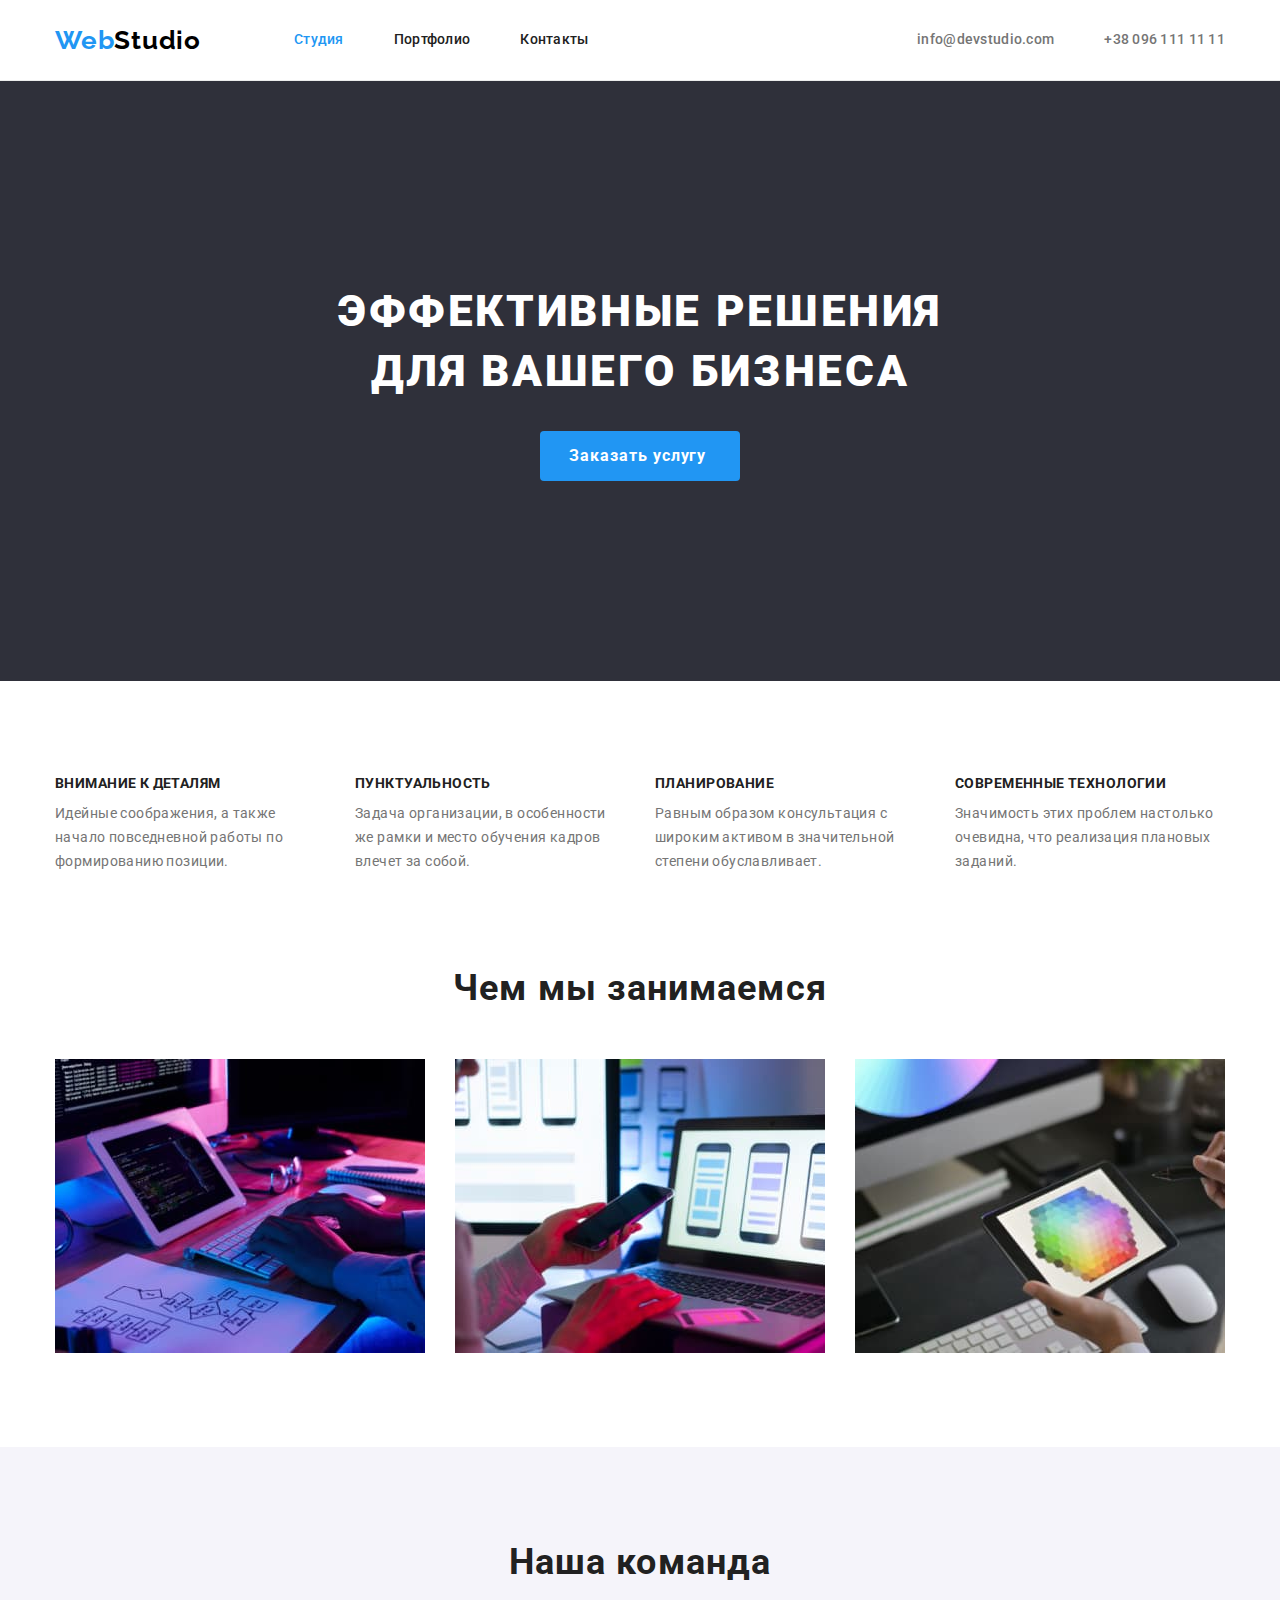
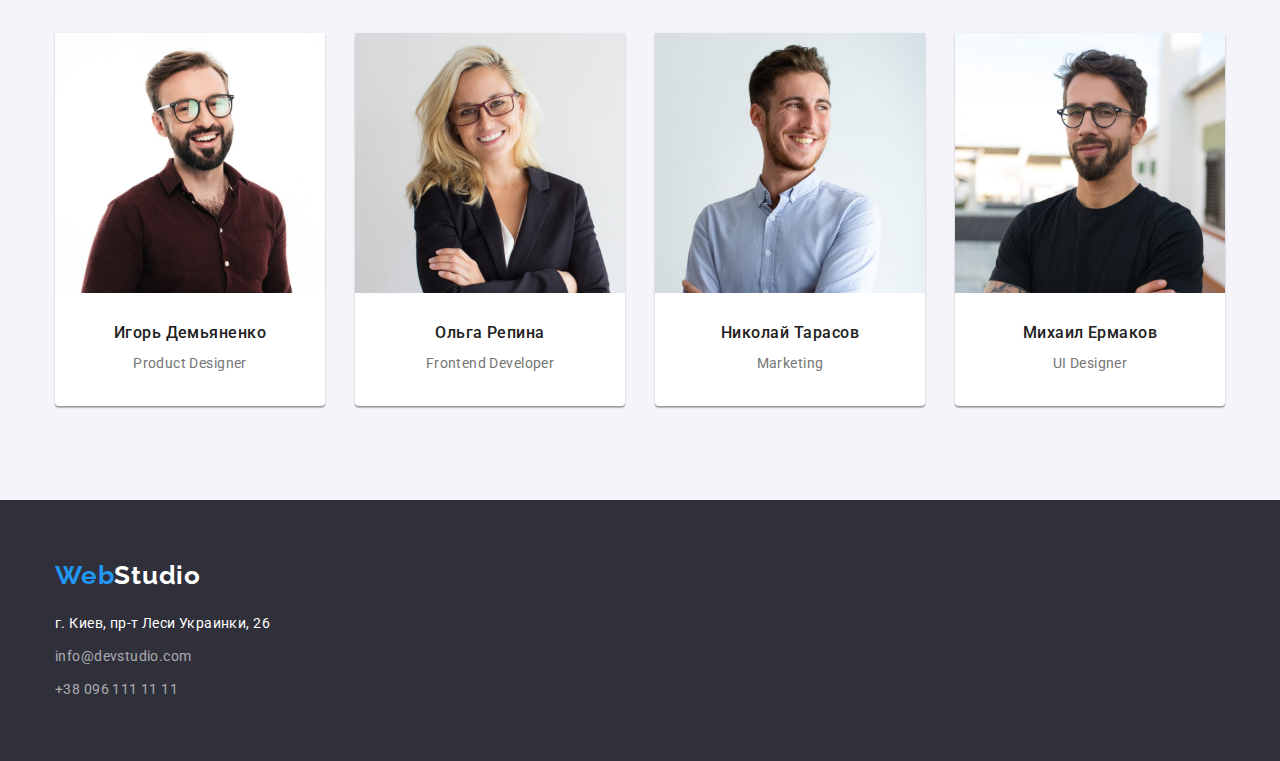
==== index.html @ 4a1e9026 "Initial commit" ====
<!DOCTYPE html>
<html lang="ru" class="size">
  <head>
    <meta charset="UTF-8" />
    <meta http-equiv="X-UA-Compatible" content="IE=edge" />
    <meta name="viewport" content="width=device-width, initial-scale=1.0" />
    <title>Homework2</title>
    <link rel="stylesheet" href="./CSS/modern-nomalize.css" />
    <link rel="preconnect" href="https://fonts.googleapis.com" />
    <link rel="preconnect" href="https://fonts.gstatic.com" crossorigin />
    <link
      href="https://fonts.googleapis.com/css2?family=Raleway:wght@700;900&family=Roboto:wght@400;500;700&display=swap"
      rel="stylesheet"
    />

    <link rel="stylesheet" href="./CSS/styles.css" />
  </head>
  <body>
    <header class="header">
      <div class="container header-container">
        <nav class="header-nav">
          <a class="logo link" href="#"
            >Web<span class="logo-span">Studio</span></a
          >
          <ul class="menu list list-navigation">
            <li class="menu-item">
              <a class="menu-link link active" href="#">Студия</a>
            </li>
            <li class="menu-item">
              <a class="menu-link link" href="./portfolio.html">Портфолио</a>
            </li>
            <li class="menu-item">
              <a class="menu-link link" href="#">Контакты</a>
            </li>
          </ul>
        </nav>
        <ul class="menu list header-btns">
          <li class="menu-contacts-item">
            <a class="header-mail link" href="mailto:info@devstudio.com"
              >info@devstudio.com</a
            >
          </li>
          <li>
            <a class="header-phone link" href="tel:+380961111111"
              >+38 096 111 11 11</a
            >
          </li>
        </ul>
      </div>
    </header>

    <main>
      <!--HERO -->

      <section class="hero">
        <div class="container hero-container">
          <h1 class="hero-title">Эффективные решения для вашего бизнеса</h1>
          <button class="hero-button" type="button">Заказать услугу</button>
        </div>
      </section>

      <!--Особенности-->
      <section class="section">
        <div class="container">
          <h2 class="visually-hidden" aria-hidden="true" tabindex="-1">
            Особенности
          </h2>
          <ul class="list-characteristic list">
            <li class="characteristic-item">
              <h3 class="section-title-h3">Внимание к деталям</h3>
              <p class="text">
                Идейные соображения, а также начало повседневной работы по
                формированию позиции.
              </p>
            </li>
            <li class="characteristic-item">
              <h3 class="section-title-h3">Пунктуальность</h3>
              <p class="text">
                Задача организации, в особенности же рамки и место обучения
                кадров влечет за собой.
              </p>
            </li>
            <li class="characteristic-item">
              <h3 class="section-title-h3">Планирование</h3>
              <p class="text">
                Равным образом консультация с широким активом в значительной
                степени обуславливает.
              </p>
            </li>
            <li class="characteristic-item">
              <h3 class="section-title-h3">Современные технологии</h3>
              <p class="text">
                Значимость этих проблем настолько очевидна, что реализация
                плановых заданий.
              </p>
            </li>
          </ul>
        </div>
      </section>

      <!--Чем мы занимаемся-->
      <section class="section-what-we-do">
        <div class="container">
          <h2 class="section-title-list1">Чем мы занимаемся</h2>
          <ul class="what-we-do list">
            <li class="what-we-do-item">
              <img
                class="kar"
                src="./images/img1.jpg"
                alt="Note on tablet"
                width="370"
              />
            </li>
            <li class="what-we-do-item">
              <img
                src="./images/img2.jpg"
                alt="phone and notebook"
                width="370"
              />
            </li>
            <li class="what-we-do-item">
              <img src="./images/img3.jpg" alt="tablet in hand" width="370" />
            </li>
          </ul>
        </div>
      </section>

      <!--Наша команда / Our team (OT)-->
      <section class="section-team">
        <div class="container">
          <h2 class="section-title-list-team">Наша команда</h2>
          <ul class="team list">
            <li class="team-item">
              <img src="./images/igor.jpg" alt="Igor's portrate" width="270" />
              <div class="div-team">
                <h3 class="employees-name">Игорь Демьяненко</h3>
                <p class="position">Product Designer</p>
              </div>
            </li>
            <li class="team-item">
              <img src="./images/olga.jpg" alt="Olga's portrate" width="270" />
              <div class="div-team">
                <h3 class="employees-name">Ольга Репина</h3>
                <p class="position">Frontend Developer</p>
              </div>
            </li>
            <li class="team-item">
              <img
                src="./images/nikolay.jpg"
                alt="Nikolay's portrate"
                width="270"
              />
              <div class="div-team">
                <h3 class="employees-name">Николай Тарасов</h3>
                <p class="position">Marketing</p>
              </div>
            </li>
            <li class="team-item">
              <img
                src="./images/mikhail.jpg"
                alt="Mikhail's portrate"
                width="270"
              />
              <div class="div-team">
                <h3 class="employees-name">Михаил Ермаков</h3>
                <p class="position">UI Designer</p>
              </div>
            </li>
          </ul>
        </div>
      </section>

      <!--Footer-->
    </main>
    <footer class="footer">
      <div class="container container-footer">
        <a class="link logo-footer" href="/"
          >Web<span class="logo-span-w logo-footer">Studio</span></a
        >
        <address class="adress">
          <ul class="link list list-footer">
            <li class="item-footer">
              <a
                class="footer-addres link"
                href="https://goo.gl/maps/YVmsHKJiKJfyMNRH6"
                target="blank"
                rel="noopener noreferrer"
                >г. Киев, пр-т Леси Украинки, 26</a
              >
            </li>
            <li class="item-footer">
              <a class="link-footer link" href="mailto:info@devstudio.com"
                >info@devstudio.com</a
              >
            </li>
            <li class="item-footer">
              <a class="link-footer link" href="tel:+380961111111"
                >+38 096 111 11 11</a
              >
            </li>
          </ul>
        </address>
      </div>
    </footer>
  </body>
</html>
---- CSS/modern-nomalize.css ----
/*! modern-normalize v1.1.0 | MIT License | https://github.com/sindresorhus/modern-normalize */

/*
Document
========
*/

/**
Use a better box model (opinionated).
*/

*,
::before,
::after {
    box-sizing: border-box;
}

/**
Use a more readable tab size (opinionated).
*/

html {
    -moz-tab-size: 4;
    tab-size: 4;
}

/**
1. Correct the line height in all browsers.
2. Prevent adjustments of font size after orientation changes in iOS.
*/

html {
    line-height: 1.15;
    /* 1 */
    -webkit-text-size-adjust: 100%;
    /* 2 */
}

/*
Sections
========
*/

/**
Remove the margin in all browsers.
*/

body {
    margin: 0;
}

/**
Improve consistency of default fonts in all browsers. (https://github.com/sindresorhus/modern-normalize/issues/3)
*/

body {
    font-family:
        system-ui,
        -apple-system,
        /* Firefox supports this but not yet `system-ui` */
        'Segoe UI',
        Roboto,
        Helvetica,
        Arial,
        sans-serif,
        'Apple Color Emoji',
        'Segoe UI Emoji';
}

/*
Grouping content
================
*/

/**
1. Add the correct height in Firefox.
2. Correct the inheritance of border color in Firefox. (https://bugzilla.mozilla.org/show_bug.cgi?id=190655)
*/

hr {
    height: 0;
    /* 1 */
    color: inherit;
    /* 2 */
}

/*
Text-level semantics
====================
*/

/**
Add the correct text decoration in Chrome, Edge, and Safari.
*/

abbr[title] {
    text-decoration: underline dotted;
}

/**
Add the correct font weight in Edge and Safari.
*/

b,
strong {
    font-weight: bolder;
}

/**
1. Improve consistency of default fonts in all browsers. (https://github.com/sindresorhus/modern-normalize/issues/3)
2. Correct the odd 'em' font sizing in all browsers.
*/

code,
kbd,
samp,
pre {
    font-family:
        ui-monospace,
        SFMono-Regular,
        Consolas,
        'Liberation Mono',
        Menlo,
        monospace;
    /* 1 */
    font-size: 1em;
    /* 2 */
}

/**
Add the correct font size in all browsers.
*/

small {
    font-size: 80%;
}

/**
Prevent 'sub' and 'sup' elements from affecting the line height in all browsers.
*/

sub,
sup {
    font-size: 75%;
    line-height: 0;
    position: relative;
    vertical-align: baseline;
}

sub {
    bottom: -0.25em;
}

sup {
    top: -0.5em;
}

/*
Tabular data
============
*/

/**
1. Remove text indentation from table contents in Chrome and Safari. (https://bugs.chromium.org/p/chromium/issues/detail?id=999088, https://bugs.webkit.org/show_bug.cgi?id=201297)
2. Correct table border color inheritance in all Chrome and Safari. (https://bugs.chromium.org/p/chromium/issues/detail?id=935729, https://bugs.webkit.org/show_bug.cgi?id=195016)
*/

table {
    text-indent: 0;
    /* 1 */
    border-color: inherit;
    /* 2 */
}

/*
Forms
=====
*/

/**
1. Change the font styles in all browsers.
2. Remove the margin in Firefox and Safari.
*/

button,
input,
optgroup,
select,
textarea {
    font-family: inherit;
    /* 1 */
    font-size: 100%;
    /* 1 */
    line-height: 1.15;
    /* 1 */
    margin: 0;
    /* 2 */
}

/**
Remove the inheritance of text transform in Edge and Firefox.
1. Remove the inheritance of text transform in Firefox.
*/

button,
select {
    /* 1 */
    text-transform: none;
}

/**
Correct the inability to style clickable types in iOS and Safari.
*/

button,
[type='button'],
[type='reset'],
[type='submit'] {
    -webkit-appearance: button;
}

/**
Remove the inner border and padding in Firefox.
*/

::-moz-focus-inner {
    border-style: none;
    padding: 0;
}

/**
Restore the focus styles unset by the previous rule.
*/

:-moz-focusring {
    outline: 1px dotted ButtonText;
}

/**
Remove the additional ':invalid' styles in Firefox.
See: https://github.com/mozilla/gecko-dev/blob/2f9eacd9d3d995c937b4251a5557d95d494c9be1/layout/style/res/forms.css#L728-L737
*/

:-moz-ui-invalid {
    box-shadow: none;
}

/**
Remove the padding so developers are not caught out when they zero out 'fieldset' elements in all browsers.
*/

legend {
    padding: 0;
}

/**
Add the correct vertical alignment in Chrome and Firefox.
*/

progress {
    vertical-align: baseline;
}

/**
Correct the cursor style of increment and decrement buttons in Safari.
*/

::-webkit-inner-spin-button,
::-webkit-outer-spin-button {
    height: auto;
}

/**
1. Correct the odd appearance in Chrome and Safari.
2. Correct the outline style in Safari.
*/

[type='search'] {
    -webkit-appearance: textfield;
    /* 1 */
    outline-offset: -2px;
    /* 2 */
}

/**
Remove the inner padding in Chrome and Safari on macOS.
*/

::-webkit-search-decoration {
    -webkit-appearance: none;
}

/**
1. Correct the inability to style clickable types in iOS and Safari.
2. Change font properties to 'inherit' in Safari.
*/

::-webkit-file-upload-button {
    -webkit-appearance: button;
    /* 1 */
    font: inherit;
    /* 2 */
}

/*
Interactive
===========
*/

/*
Add the correct display in Chrome and Safari.
*/

summary {
    display: list-item;
}
---- CSS/styles.css ----
html {
    box-sizing: border-box;
} 
*, ::after,::before{
    box-sizing:inherit
}
:root {
--main-font: 'Roboto',sans-serif;
--secondary-font: Raleway, sans-serif;
--accent-color: #2196f3;
--dark-bg-color: #2F303A;
--header-bg-color: #FFFFFF;
--light1-bg-color:#E5E5E5; /*  middle psrt of index.html  */
--light2-bg-color:#F5F4FA;
--primery-text-color:#212121;
--secondary-text-color:#757575;
--border-color:#ECECEC;
}

h1,h2,h3,h4,p { 
    margin: 0;
}

body {
    font-family: var(--main-font);
    color: var(--primery-text-color);
}
.list {
    list-style: none;
    font-weight: 500;
    font-size: 14px;
    line-height: 1.14;
    letter-spacing: 0.02em;
    
    margin: 0;
    padding: 0;
    list-style: none;
}
img {
    display: block;
}
.link {
    text-decoration: none;
    font-style: normal;
    
}


.section-title-list {
    font-weight: 700;
    font-size: 36px;
    line-height: 1.17;
    text-align: center;
    letter-spacing: 0.03em;
    
    color: var(--primery-text-color);
}
.container {
    /* outline: 1px solid rgb(255, 223, 45); */
    margin-left: auto;
    margin-right: auto;
    width: 1200px;
    padding: 0 15px;
}
.section {

    padding-top: 94px;
    padding-bottom: 94px;

}
.visually-hidden {
    position: absolute;
    white-space: nowrap;
    width: 1px;
    height: 1px;
    overflow: hidden;
    border: 0;
    padding: 0;
    clip: rect(0 0 0 0);
    clip-path: inset(50%);
    margin: -1px;
}

/*  HEADER  */
.header {
    border-bottom: 1px solid var(--border-color);
}
 
.logo, .logo-span {
    font-family: var(--secondary-font);
    font-weight: 700;
    font-size: 26px;
    line-height: 1.19;
    letter-spacing: 0.03em;
    color: var(--accent-color);
}
.logo {
    /* margin-top: 24px;
    margin-bottom: 25px; */
    /* outline: 1px solid red; */
    margin-right: 93px;
    
}
.logo-span { 
    color: #000000;
}

.menu-link { 
    color: var(--primery-text-color);
    display: block;
    padding-top: 32px;
    padding-bottom: 32px;
    
}
.menu-item:not(:last-child)  {
    margin-right: 50px;
}

.link:hover,
.link:focus{
    color: var(--accent-color);
}.menu .menu-link.active {
    color: var(--accent-color);
}
.menu {
    /* margin-bottom: 32px;
    margin-top: 32px; */
    /* outline: 1px solid red; */
    display: flex;
    padding: 0px;
    margin-left: auto;
    
}
.header-mail,.header-phone {
    color: var(--secondary-text-color);
}

.header, .footer {
    padding-top: 0px;
    padding-bottom: 0px;
}

.header-nav {
    display: flex;
    align-items: center;
}
.header-container {
    display: flex;
}
.menu-contacts-item{
    margin-right: 50px;
}
.container-footer {
    display: flex;
    flex-direction: column;
}

.header-btns {
    align-items: center;
}

/*  HERO  */
.hero{
    background-color: var(--dark-bg-color);
    color: var(--dark-bg-color);
    
margin-left: auto;
margin-right: auto;


    padding-top: 200px;
    padding-bottom: 200px;
}
.hero-title{
    font-weight: 900;
    font-size: 44px;
    line-height: 60px;
    text-align: center;
    letter-spacing: 0.06em;
    text-transform: uppercase;
    color: var(--header-bg-color);

    
    width: 696px;
    margin-top: 0;
    margin-bottom: 30px;
    margin-left: auto;
    margin-right: auto;

}
.hero-button {
    width: 200px;
    height: 50px;
    padding: 9px 29px;
    display:inline-block;
    font-weight: 700;
    font-size: 16px;
    line-height: 30px;
    display: flex;
    align-items: center;
    text-align: center;
    letter-spacing: 0.06em;
    color: var(--header-bg-color);
    background-color: var(--accent-color);
    border-radius: 4px;
    border: none;
    cursor: pointer; 
    margin: 0 auto;
  
   
    
    
   
}
.hero-button:hover ,
.hero-button:focus{
    background-color: #188CE8;
}



/* Особенности- */
.section-title {
    display: none;
}
.section-title-h3 {
    font-weight: 700;
    font-size: 14px;
    line-height: 1.15;
    letter-spacing: 0.03em;
    text-transform: uppercase;
    color: var(--primery-text-color);
    margin-bottom: 10px;
}
/* what-we-do ---Чем мы занимаемся---*/
.section-what-we-do {
    padding-bottom: 94px;
}
.what-we-do {
    display: flex;
}
.what-we-do-item:not(:last-child) {
    margin-right: 30px;
}
.section-title-list1 {
    margin-bottom: 50px;
    text-align: center;
    font-weight: 700;
    font-size: 36px;
    line-height: 42px;
    text-align: center;
    letter-spacing: 0.03em;
    color: var(--primery-text-color);
}
.list-characteristic {
    display: flex;
}

.characteristic-item:not(:last-child) {
    margin-right: 30px;
    width: 270px;
}
.characteristic-item {
    width: 270px;
}
/* OUR TEAM  */
.div-team {
    padding: 30px 15px;
}
.section-team {
    background-color: var(--light2-bg-color);
    padding-top: 94px;
    padding-bottom: 94px;
}

.section-title-list {
    padding-top: 94px;
    margin-bottom: 50px;
}

.position {
    font-weight: 400;
    font-size: 14px;
    line-height: 1.71;
    letter-spacing: 0.03em;
    color: var(--secondary-text-color);
    text-align: center;
}
.employees-name {
    font-weight: 500;
    font-size: 16px;
    line-height: 1.19;
    letter-spacing: 0.03em;
    color: var(--primery-text-color);
    text-align: center;
    margin-bottom: 10px;
}

.team {
    display: flex;
    
}
.team-item:not(:last-child) {
    margin-right: 30px;
}
.team-item {
    width: 270px;
    background-color: var(--header-bg-color);
    border-radius: 0px 0px 4px 4px;
    box-shadow:0px 1px 3px rgb(0 0 0 / 12%),0px 1px 1px rgb(0 0 0 / 15%),0px 2px 1px rgb(0 0 0 / 20%);
}
.section-title-list-team {
    margin-bottom: 50px;
    text-align: center;
    font-weight: 700;
    font-size: 36px;
    line-height: 42px;
    text-align: center;
    letter-spacing: 0.03em;
    color: var(--primery-text-color);
}

/*Footer*/
.footer {
    background-color: var(--dark-bg-color);
    padding-top: 60px;
    padding-bottom: 60px;
}

.logo-footer {
    color: var(--accent-color);
    margin-bottom: 20px;
    font-family:var(--secondary-font);
    font-style: normal;
    font-weight: 700;
    font-size: 26px;
    line-height: 1.19;
    letter-spacing: 0.03em;
    /* outline: 1px solid #ca2727; */
}
.logo-span-w {
    color: var(--header-bg-color);
}

.footer-addres,.text {
    font-weight: 400;
    font-size: 14px;
    line-height: 24px;
    letter-spacing: 0.03em;
    color: var(--header-bg-color);
}
.text{
    color: var(--secondary-text-color);
} 
.footer-addres {
    margin-bottom: 9px;
}
.link-footer {
    font-weight: 400;
    font-size: 14px;
    line-height: 24px;
    letter-spacing: 0.03em;
    color: rgba(255, 255, 255, 0.6);
    margin-bottom: 9px;
}
.item-footer:not(:last-child) {
    margin-bottom: 9px;
    
}



             /*Страница Портфолио*/


.modal-button {
    padding:6px 22px ;
    font-family: inherit;
    font-weight: 500;
    font-size: 16px;
    line-height: 1.6;
    text-align: center;
    letter-spacing: 0.03em;
    color: var(--primery-text-color);
    border-radius: 4px;
    cursor: pointer;
    background-color: var(--light2-bg-color);
    border: none;
}

.modal-button:hover,
.modal-button:focus {
    background-color: var(--accent-color);
    color: var(--header-bg-color);
}

.portfolio-list {
    background: var(--header-bg-color);
    
    box-sizing: border-box;
    display: flex;
    flex-wrap: wrap;
}



.employees-list-name-portfolio {
    font-weight: 700;
    font-size: 18px;
    line-height: 2;
    letter-spacing: 0.06em;
    color: var(--primery-text-color);
    margin-bottom: 4px; 
}
.ection-item-button {
    display: flex;
}
.section-item-btn {
    margin-right: 8px;  
}
.section-item-btn:nth-child(5) {
    margin-right: 0px;
}
.section-list-button {
    display: flex;
    justify-content:center;
    margin-bottom: 50px;
    margin-top: 0;
    padding: 0;
}
.portfolio {
    margin-top: 94px;
}
.employees-item-ptojekt {
    margin-right: 30px;
    margin-bottom: 30px;
}
.employees-item-ptojekt:nth-child(3n) {
    margin-right: 0px;
}
.employees-item-ptojekt:nth-child(7),
.employees-item-ptojekt:nth-child(8),
.employees-item-ptojekt:nth-child(9) {
    margin-bottom: 0px;
}
.div-list-work {
    padding: 20px 24px;
   border-right: 1px solid #EEEEEE;
   border-bottom: 1px solid #EEEEEE;
   border-left: 1px solid #EEEEEE;
}
.position-portfolio {
font-weight: 400;
font-size: 16px;
line-height: 30px;
letter-spacing: 0.03em;
color: var(--secondary-text-color);
}

/* .employees-list-img{
    transition: transform 0.6s;
   
}
.employees-list-img:hover {
    transform: scale(0.97);
    box-shadow: 0 0 10px 2px rgba(0, 0, 0, 0.5);
} */
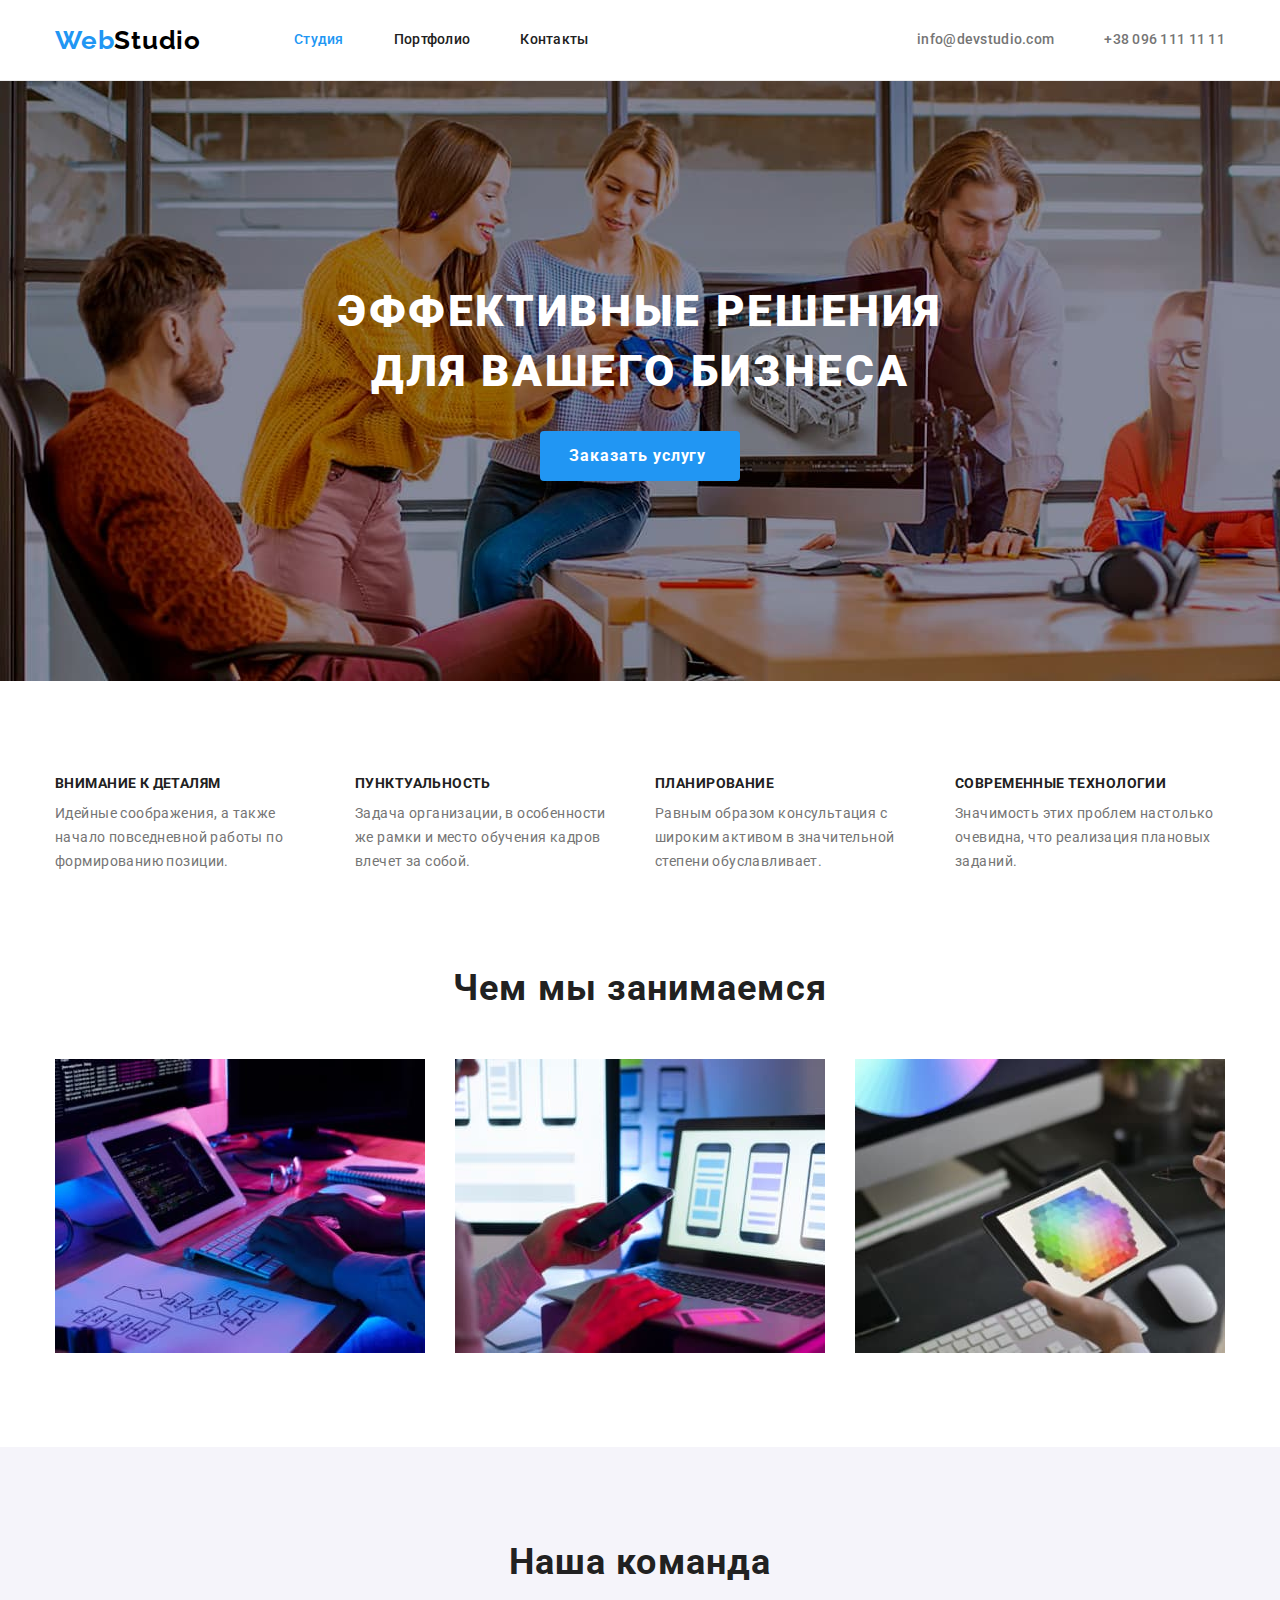
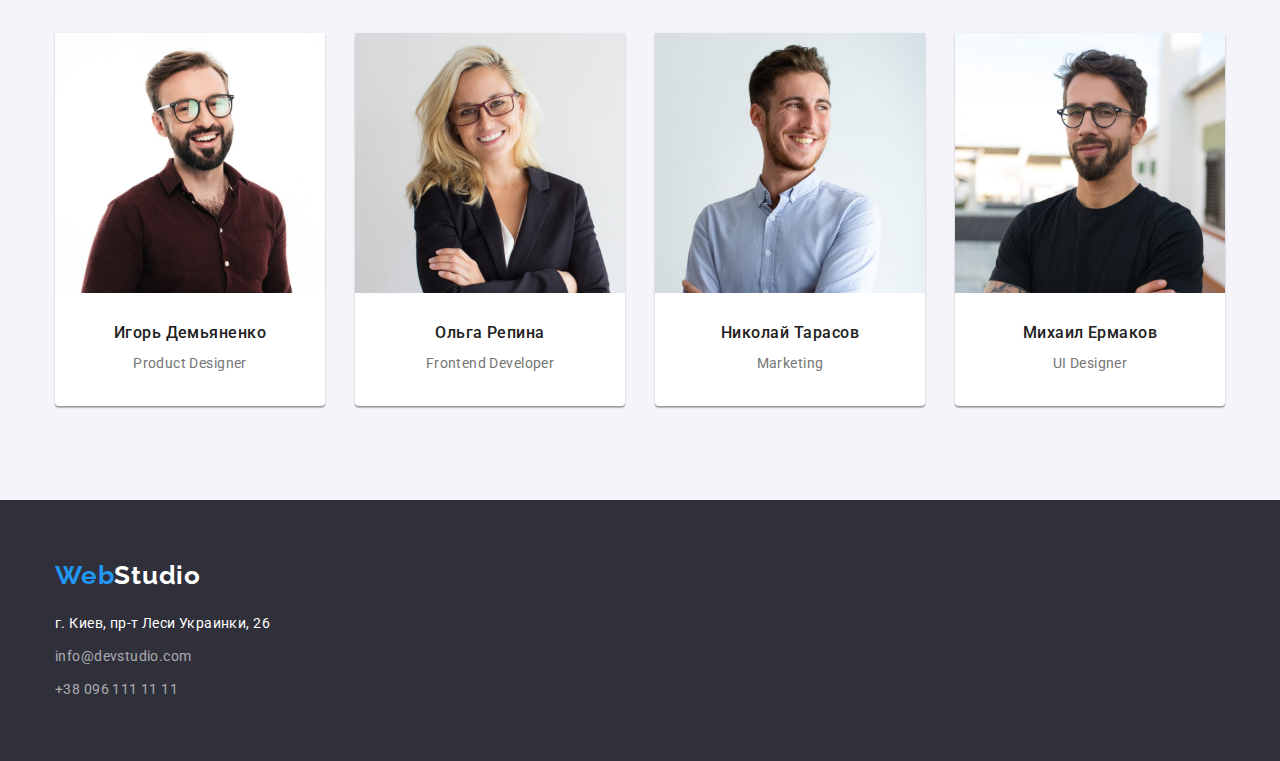
==== commit 4dae5f5a: "sprite" ====
--- a/index.html
+++ b/index.html
@@ -204,3 +204,8 @@
     </footer>
   </body>
 </html>
+<!-- 
+
+<svg width="" height="">
+      <use href=""></use>
+    </svg> -->
--- a/CSS/styles.css
+++ b/CSS/styles.css
@@ -1,9 +1,4 @@
- html {
-    box-sizing: border-box;
-} 
-*, ::after,::before{
-    box-sizing:inherit
-}
+
 :root {
 --main-font: 'Roboto',sans-serif;
 --secondary-font: Raleway, sans-serif;
@@ -15,6 +10,7 @@
 --primery-text-color:#212121;
 --secondary-text-color:#757575;
 --border-color:#ECECEC;
+--bg-hero:#C4C4C4;
 }
 
 h1,h2,h3,h4,p { 
@@ -84,6 +80,7 @@
 /*  HEADER  */
 .header {
     border-bottom: 1px solid var(--border-color);
+ 
 }
  
 .logo, .logo-span {
@@ -161,13 +158,13 @@
 
 /*  HERO  */
 .hero{
-    background-color: var(--dark-bg-color);
-    color: var(--dark-bg-color);
+    background-color: var(--bg-hero);
+    /* color: var(--dark-bg-color); */
+    background-image: url(../images/hero/hero.jpg),url(../images/hero/Imgoverlay.png);
+  
     
 margin-left: auto;
 margin-right: auto;
-
-
     padding-top: 200px;
     padding-bottom: 200px;
 }
@@ -386,12 +383,18 @@
     cursor: pointer;
     background-color: var(--light2-bg-color);
     border: none;
-}
+   
+}
+
 
 .modal-button:hover,
 .modal-button:focus {
     background-color: var(--accent-color);
     color: var(--header-bg-color);
+    background: #2196F3;
+    box-shadow: 0px 3px 1px rgba(0, 0, 0, 0.1),
+    0px 1px 2px rgba(0, 0, 0, 0.08),
+    0px 2px 2px rgba(0, 0, 0, 0.12);
 }
 
 .portfolio-list {
@@ -400,6 +403,7 @@
     box-sizing: border-box;
     display: flex;
     flex-wrap: wrap;
+    margin-right: -3px;
 }
 
 
@@ -457,11 +461,13 @@
 color: var(--secondary-text-color);
 }
 
-/* .employees-list-img{
-    transition: transform 0.6s;
-   
-}
-.employees-list-img:hover {
-    transform: scale(0.97);
-    box-shadow: 0 0 10px 2px rgba(0, 0, 0, 0.5);
-} */+.employees-item-link:hover {
+display:inline-block;
+background: var(--header-bg-color);
+border: 1px solid #EEEEEE;
+box-shadow: 0px 1px 1px rgba(0, 0, 0, 0.12),
+0px 4px 4px rgba(0, 0, 0, 0.06),
+1px 4px 6px rgba(0, 0, 0, 0.16);
+transition: 0.3s;
+} 
+
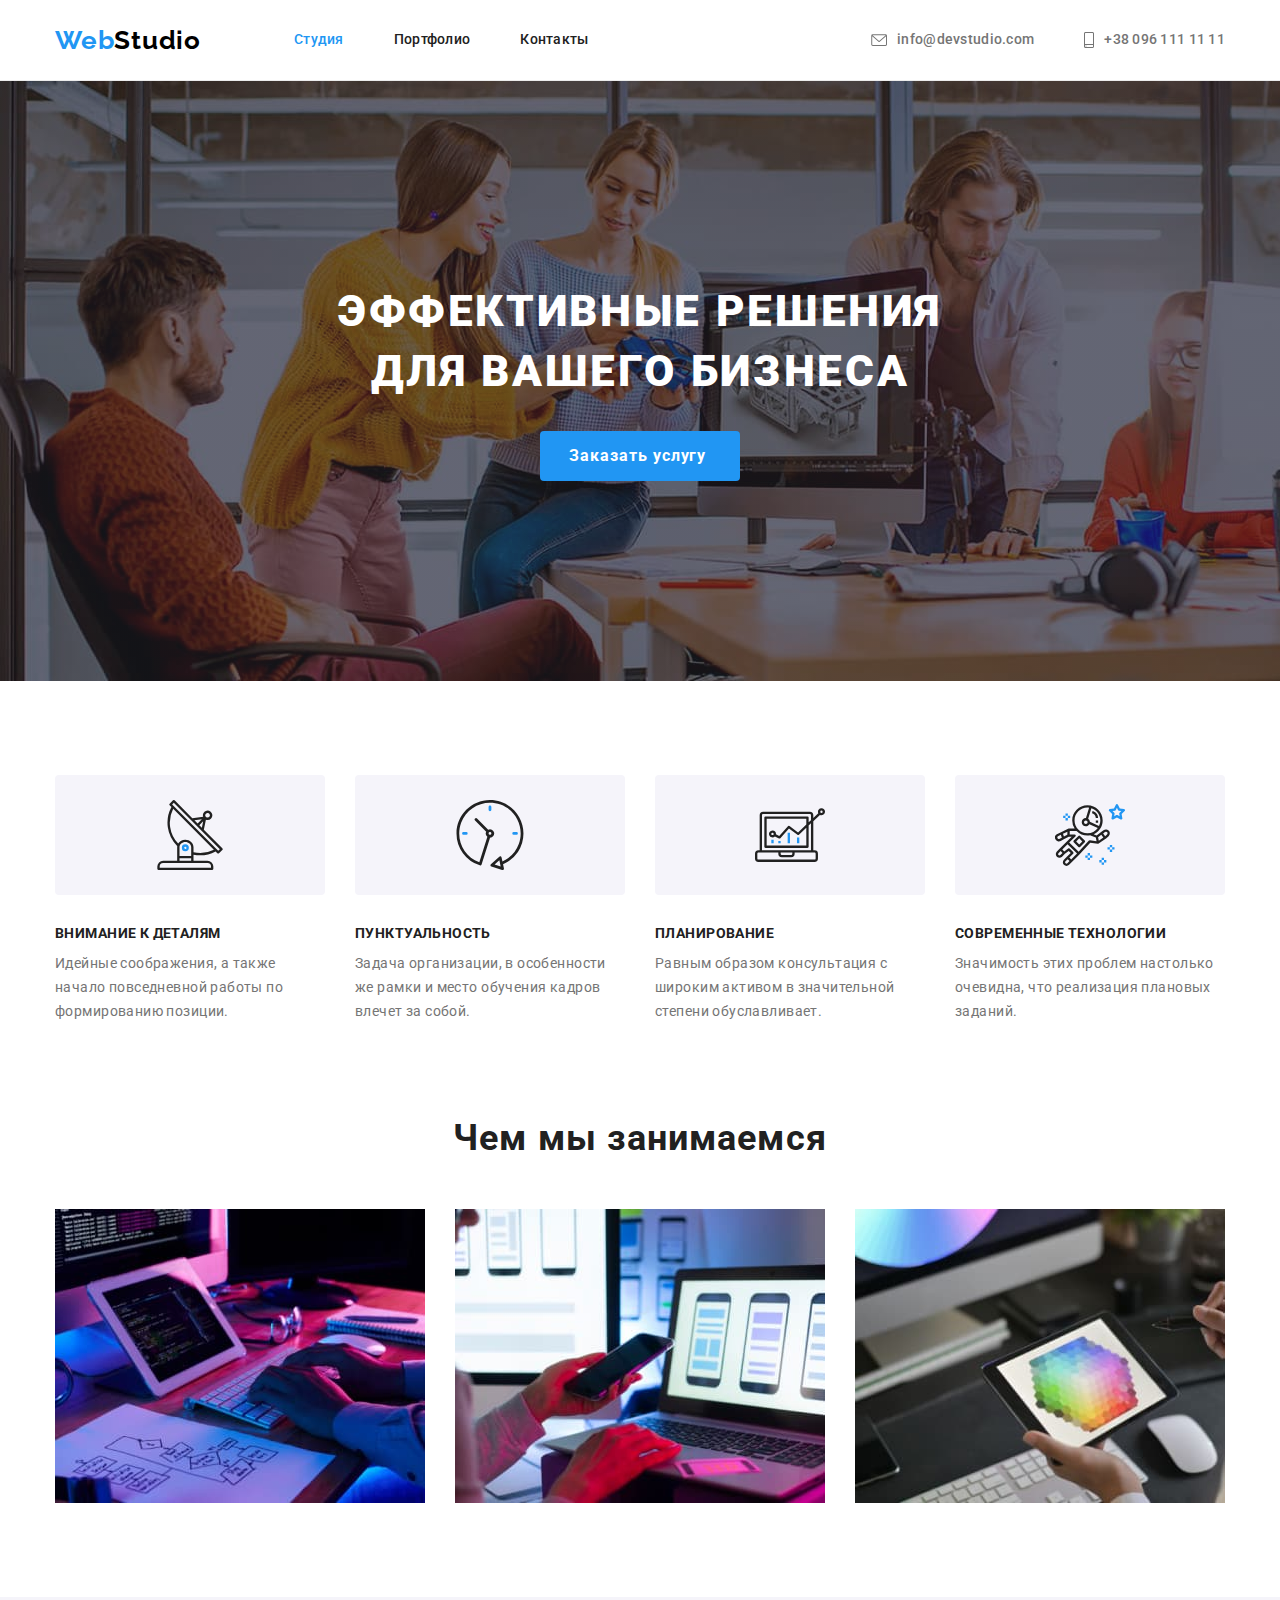
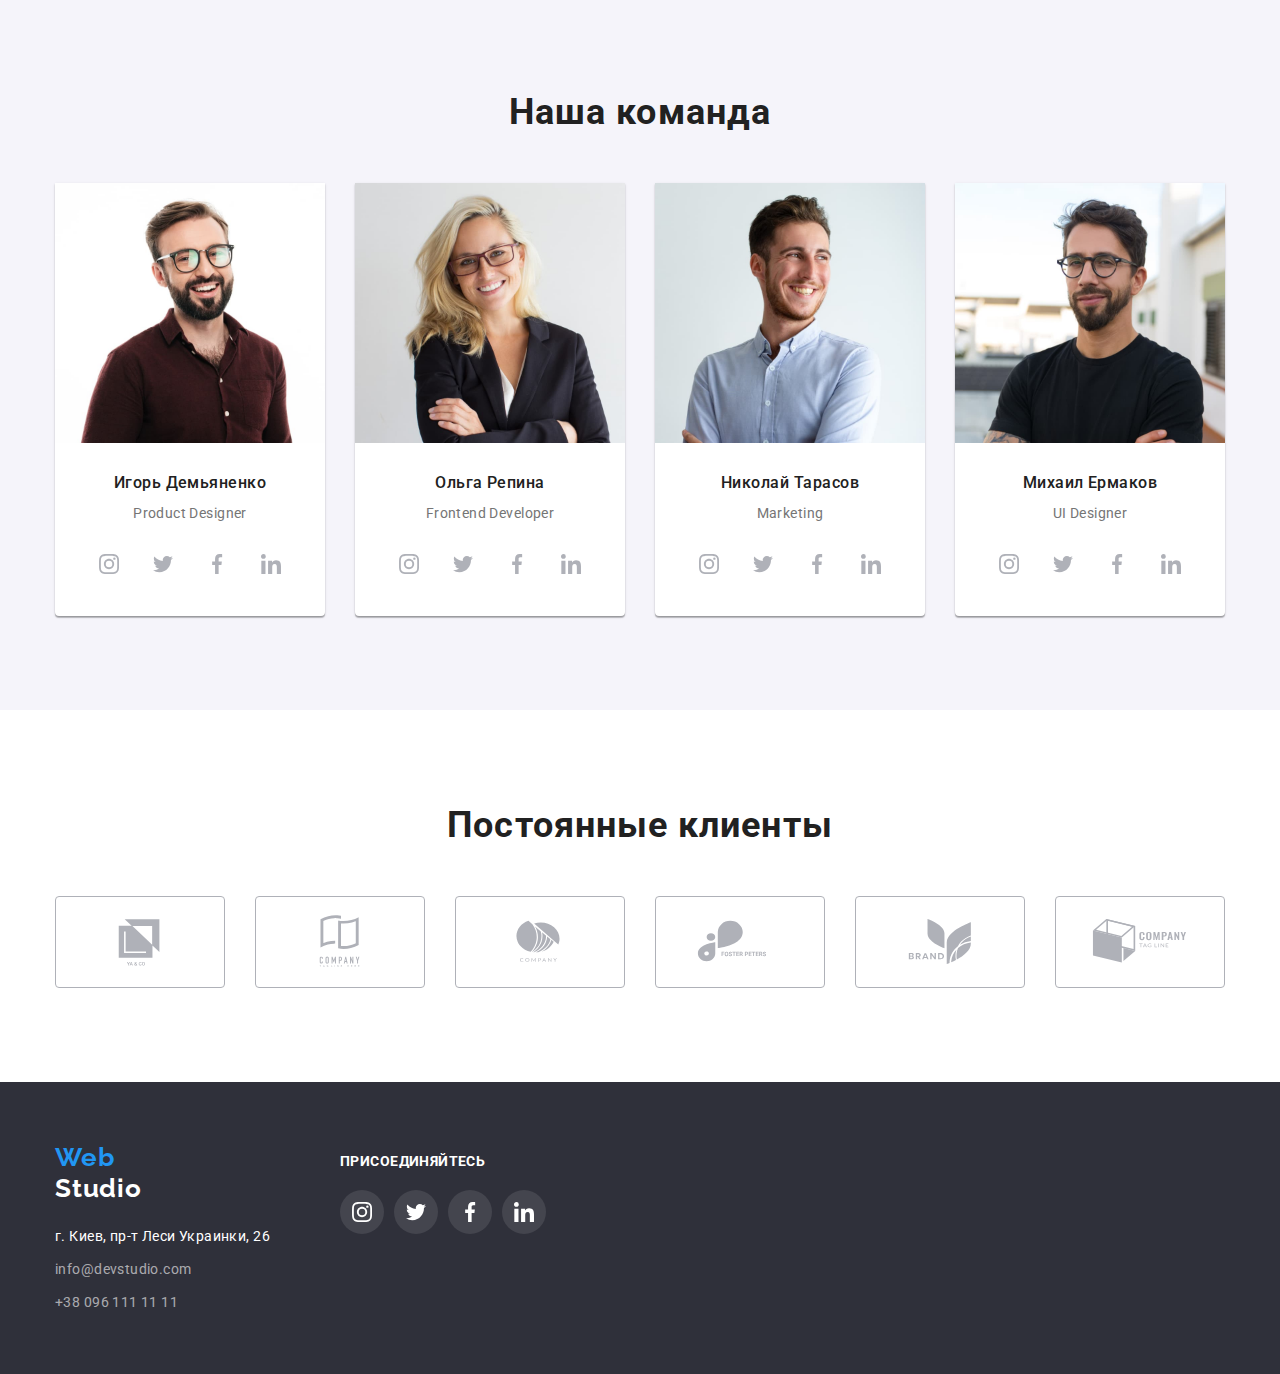
==== commit 9c86ffe6: "hw4" ====
--- a/index.html
+++ b/index.html
@@ -36,13 +36,21 @@
         </nav>
         <ul class="menu list header-btns">
           <li class="menu-contacts-item">
-            <a class="header-mail link" href="mailto:info@devstudio.com"
-              >info@devstudio.com</a
+            <a
+              class="header-contacts-link link"
+              href="mailto:info@devstudio.com"
+              ><svg class="icon-contacts" width="16" height="12">
+                <use href="./images/icon/icon.svg#icon-mail"></use>
+              </svg>
+              info@devstudio.com</a
             >
           </li>
-          <li>
-            <a class="header-phone link" href="tel:+380961111111"
-              >+38 096 111 11 11</a
+          <li class="menu-contacts-item">
+            <a class="header-contacts-link link" href="tel:+380961111111">
+              <svg class="icon-contacts" width="10px" height="16px">
+                <use href="./images/icon/icon.svg#icon-smartphone"></use>
+              </svg>
+              +38 096 111 11 11</a
             >
           </li>
         </ul>
@@ -67,6 +75,11 @@
           </h2>
           <ul class="list-characteristic list">
             <li class="characteristic-item">
+              <div class="features-icon">
+                <svg width="70" height="70">
+                  <use href="./images/icon/icon.svg#icon-antenna"></use>
+                </svg>
+              </div>
               <h3 class="section-title-h3">Внимание к деталям</h3>
               <p class="text">
                 Идейные соображения, а также начало повседневной работы по
@@ -74,6 +87,11 @@
               </p>
             </li>
             <li class="characteristic-item">
+              <div class="features-icon">
+                <svg width="70" height="70">
+                  <use href="./images/icon/icon.svg#icon-clock"></use>
+                </svg>
+              </div>
               <h3 class="section-title-h3">Пунктуальность</h3>
               <p class="text">
                 Задача организации, в особенности же рамки и место обучения
@@ -81,6 +99,11 @@
               </p>
             </li>
             <li class="characteristic-item">
+              <div class="features-icon">
+                <svg width="70" height="70">
+                  <use href="./images/icon/icon.svg#icon-diagram"></use>
+                </svg>
+              </div>
               <h3 class="section-title-h3">Планирование</h3>
               <p class="text">
                 Равным образом консультация с широким активом в значительной
@@ -88,6 +111,11 @@
               </p>
             </li>
             <li class="characteristic-item">
+              <div class="features-icon">
+                <svg width="70" height="70">
+                  <use href="./images/icon/icon.svg#icon-astronaut"></use>
+                </svg>
+              </div>
               <h3 class="section-title-h3">Современные технологии</h3>
               <p class="text">
                 Значимость этих проблем настолько очевидна, что реализация
@@ -101,7 +129,7 @@
       <!--Чем мы занимаемся-->
       <section class="section-what-we-do">
         <div class="container">
-          <h2 class="section-title-list1">Чем мы занимаемся</h2>
+          <h2 class="section-title-list">Чем мы занимаемся</h2>
           <ul class="what-we-do list">
             <li class="what-we-do-item">
               <img
@@ -128,13 +156,59 @@
       <!--Наша команда / Our team (OT)-->
       <section class="section-team">
         <div class="container">
-          <h2 class="section-title-list-team">Наша команда</h2>
+          <h2 class="section-title-list">Наша команда</h2>
           <ul class="team list">
             <li class="team-item">
               <img src="./images/igor.jpg" alt="Igor's portrate" width="270" />
               <div class="div-team">
                 <h3 class="employees-name">Игорь Демьяненко</h3>
                 <p class="position">Product Designer</p>
+                <ul class="team-social-list list">
+                  <li class="team-social-item">
+                    <a
+                      class="team-social-link"
+                      href="https://www.instagram.com/"
+                      target="blank"
+                      rel="noopener noreferrer"
+                      ><svg width="20" height="20">
+                        <use href="./images/icon/icon.svg#icon-instagram"></use>
+                      </svg>
+                    </a>
+                  </li>
+                  <li class="team-social-item">
+                    <a
+                      class="team-social-link"
+                      href="https://twitter.com/"
+                      target="blank"
+                      rel="noopener noreferrer"
+                      ><svg class="team-social-icon" width="20" height="20">
+                        <use href="./images/icon/icon.svg#icon-twitter"></use>
+                      </svg>
+                    </a>
+                  </li>
+                  <li class="team-social-item">
+                    <a
+                      class="team-social-link"
+                      href="https://uk-ua.facebook.com/"
+                      target="blank"
+                      rel="noopener noreferrer"
+                      ><svg width="20" height="20">
+                        <use href="./images/icon/icon.svg#icon-facebook"></use>
+                      </svg>
+                    </a>
+                  </li>
+                  <li class="team-social-item">
+                    <a
+                      class="team-social-link"
+                      href="https://ua.linkedin.com/"
+                      target="blank"
+                      rel="noopener noreferrer"
+                      ><svg width="20" height="20">
+                        <use href="./images/icon/icon.svg#icon-linkedin"></use>
+                      </svg>
+                    </a>
+                  </li>
+                </ul>
               </div>
             </li>
             <li class="team-item">
@@ -142,6 +216,52 @@
               <div class="div-team">
                 <h3 class="employees-name">Ольга Репина</h3>
                 <p class="position">Frontend Developer</p>
+                <ul class="team-social-list list">
+                  <li class="team-social-item">
+                    <a
+                      class="team-social-link"
+                      href="https://www.instagram.com/"
+                      target="blank"
+                      rel="noopener noreferrer"
+                      ><svg width="20" height="20">
+                        <use href="./images/icon/icon.svg#icon-instagram"></use>
+                      </svg>
+                    </a>
+                  </li>
+                  <li class="team-social-item">
+                    <a
+                      class="team-social-link"
+                      href="https://twitter.com/"
+                      target="blank"
+                      rel="noopener noreferrer"
+                      ><svg class="team-social-icon" width="20" height="20">
+                        <use href="./images/icon/icon.svg#icon-twitter"></use>
+                      </svg>
+                    </a>
+                  </li>
+                  <li class="team-social-item">
+                    <a
+                      class="team-social-link"
+                      href="https://uk-ua.facebook.com/"
+                      target="blank"
+                      rel="noopener noreferrer"
+                      ><svg width="20" height="20">
+                        <use href="./images/icon/icon.svg#icon-facebook"></use>
+                      </svg>
+                    </a>
+                  </li>
+                  <li class="team-social-item">
+                    <a
+                      class="team-social-link"
+                      href="https://ua.linkedin.com/"
+                      target="blank"
+                      rel="noopener noreferrer"
+                      ><svg width="20" height="20">
+                        <use href="./images/icon/icon.svg#icon-linkedin"></use>
+                      </svg>
+                    </a>
+                  </li>
+                </ul>
               </div>
             </li>
             <li class="team-item">
@@ -153,6 +273,52 @@
               <div class="div-team">
                 <h3 class="employees-name">Николай Тарасов</h3>
                 <p class="position">Marketing</p>
+                <ul class="team-social-list list">
+                  <li class="team-social-item">
+                    <a
+                      class="team-social-link"
+                      href="https://www.instagram.com/"
+                      target="blank"
+                      rel="noopener noreferrer"
+                      ><svg width="20" height="20">
+                        <use href="./images/icon/icon.svg#icon-instagram"></use>
+                      </svg>
+                    </a>
+                  </li>
+                  <li class="team-social-item">
+                    <a
+                      class="team-social-link"
+                      href="https://twitter.com/"
+                      target="blank"
+                      rel="noopener noreferrer"
+                      ><svg class="team-social-icon" width="20" height="20">
+                        <use href="./images/icon/icon.svg#icon-twitter"></use>
+                      </svg>
+                    </a>
+                  </li>
+                  <li class="team-social-item">
+                    <a
+                      class="team-social-link"
+                      href="https://uk-ua.facebook.com/"
+                      target="blank"
+                      rel="noopener noreferrer"
+                      ><svg width="20" height="20">
+                        <use href="./images/icon/icon.svg#icon-facebook"></use>
+                      </svg>
+                    </a>
+                  </li>
+                  <li class="team-social-item">
+                    <a
+                      class="team-social-link"
+                      href="https://ua.linkedin.com/"
+                      target="blank"
+                      rel="noopener noreferrer"
+                      ><svg width="20" height="20">
+                        <use href="./images/icon/icon.svg#icon-linkedin"></use>
+                      </svg>
+                    </a>
+                  </li>
+                </ul>
               </div>
             </li>
             <li class="team-item">
@@ -164,42 +330,215 @@
               <div class="div-team">
                 <h3 class="employees-name">Михаил Ермаков</h3>
                 <p class="position">UI Designer</p>
+                <ul class="team-social-list list">
+                  <li class="team-social-item">
+                    <a
+                      class="team-social-link"
+                      href="https://www.instagram.com/"
+                      target="blank"
+                      rel="noopener noreferrer"
+                      ><svg width="20" height="20">
+                        <use href="./images/icon/icon.svg#icon-instagram"></use>
+                      </svg>
+                    </a>
+                  </li>
+                  <li class="team-social-item">
+                    <a
+                      class="team-social-link"
+                      href="https://twitter.com/"
+                      target="blank"
+                      rel="noopener noreferrer"
+                      ><svg class="team-social-icon" width="20" height="20">
+                        <use href="./images/icon/icon.svg#icon-twitter"></use>
+                      </svg>
+                    </a>
+                  </li>
+                  <li class="team-social-item">
+                    <a
+                      class="team-social-link"
+                      href="https://uk-ua.facebook.com/"
+                      target="blank"
+                      rel="noopener noreferrer"
+                      ><svg width="20" height="20">
+                        <use href="./images/icon/icon.svg#icon-facebook"></use>
+                      </svg>
+                    </a>
+                  </li>
+                  <li class="team-social-item">
+                    <a
+                      class="team-social-link"
+                      href="https://ua.linkedin.com/"
+                      target="blank"
+                      rel="noopener noreferrer"
+                      ><svg width="20" height="20">
+                        <use href="./images/icon/icon.svg#icon-linkedin"></use>
+                      </svg>
+                    </a>
+                  </li>
+                </ul>
               </div>
             </li>
           </ul>
         </div>
       </section>
 
-      <!--Footer-->
+      <!-- Customers  -->
+
+      <section class="section">
+        <div class="container">
+          <h2 class="section-title-list">Постоянные клиенты</h2>
+          <ul class="customers-list list">
+            <li class="customer-item">
+              <a
+                class="customer-link"
+                href="http://www.yasolicitors.co.uk/"
+                target="blank"
+                rel="noopener noreferrer"
+                ><svg class="customer-logo" width="106" height="60">
+                  <use href="./images/icon/icon.svg#icon-logo1"></use>
+                </svg>
+              </a>
+            </li>
+            <li class="customer-item">
+              <a
+                class="customer-link"
+                href="http://www.yasolicitors.co.uk/"
+                target="blank"
+                rel="noopener noreferrer"
+                ><svg class="customer-logo" width="106" height="60">
+                  <use href="./images/icon/icon.svg#icon-logo2"></use>
+                </svg>
+              </a>
+            </li>
+            <li class="customer-item">
+              <a
+                class="customer-link"
+                href="http://www.yasolicitors.co.uk/"
+                target="blank"
+                rel="noopener noreferrer"
+                ><svg class="customer-logo" width="106" height="60">
+                  <use href="./images/icon/icon.svg#icon-logo3"></use>
+                </svg>
+              </a>
+            </li>
+            <li class="customer-item">
+              <a
+                class="customer-link"
+                href="http://www.yasolicitors.co.uk/"
+                target="blank"
+                rel="noopener noreferrer"
+                ><svg class="customer-logo" width="106" height="60">
+                  <use href="./images/icon/icon.svg#icon-logo4"></use>
+                </svg>
+              </a>
+            </li>
+            <li class="customer-item">
+              <a
+                class="customer-link"
+                href="http://www.yasolicitors.co.uk/"
+                target="blank"
+                rel="noopener noreferrer"
+                ><svg class="customer-logo" width="106" height="60">
+                  <use href="./images/icon/icon.svg#icon-logo5"></use>
+                </svg>
+              </a>
+            </li>
+            <li class="customer-item">
+              <a
+                class="customer-link"
+                href="http://www.yasolicitors.co.uk/"
+                target="blank"
+                rel="noopener noreferrer"
+                ><svg class="customer-logo" width="106" height="60">
+                  <use href="./images/icon/icon.svg#icon-logo6"></use>
+                </svg>
+              </a>
+            </li>
+          </ul>
+        </div>
+      </section>
+
+      <!--Footer -->
     </main>
     <footer class="footer">
       <div class="container container-footer">
-        <a class="link logo-footer" href="/"
-          >Web<span class="logo-span-w logo-footer">Studio</span></a
-        >
-        <address class="adress">
-          <ul class="link list list-footer">
-            <li class="item-footer">
-              <a
-                class="footer-addres link"
-                href="https://goo.gl/maps/YVmsHKJiKJfyMNRH6"
-                target="blank"
-                rel="noopener noreferrer"
-                >г. Киев, пр-т Леси Украинки, 26</a
-              >
-            </li>
-            <li class="item-footer">
-              <a class="link-footer link" href="mailto:info@devstudio.com"
-                >info@devstudio.com</a
-              >
-            </li>
-            <li class="item-footer">
-              <a class="link-footer link" href="tel:+380961111111"
-                >+38 096 111 11 11</a
-              >
+        <div class="contacts-container">
+          <a class="link logo-footer" href="/"
+            >Web<span class="logo-span-w logo-footer">Studio</span></a
+          >
+          <address class="adress">
+            <ul class="link list list-footer">
+              <li class="item-footer">
+                <a
+                  class="footer-addres link"
+                  href="https://goo.gl/maps/YVmsHKJiKJfyMNRH6"
+                  target="blank"
+                  rel="noopener noreferrer"
+                  >г. Киев, пр-т Леси Украинки, 26</a
+                >
+              </li>
+              <li class="item-footer">
+                <a class="link-footer link" href="mailto:info@devstudio.com"
+                  >info@devstudio.com</a
+                >
+              </li>
+              <li class="item-footer">
+                <a class="link-footer link" href="tel:+380961111111"
+                  >+38 096 111 11 11</a
+                >
+              </li>
+            </ul>
+          </address>
+        </div>
+        <div class="social-container">
+          <p class="social-title">присоединяйтесь</p>
+          <ul class="our-social-list list">
+            <li class="our-social-item">
+              <a
+                class="our-social-link"
+                href="https://www.instagram.com/"
+                target="blank"
+                rel="noopener noreferrer"
+                ><svg width="20" height="20">
+                  <use href="./images/icon/icon.svg#icon-instagram"></use>
+                </svg>
+              </a>
+            </li>
+            <li class="our-social-item">
+              <a
+                class="our-social-link"
+                href="https://twitter.com/"
+                target="blank"
+                rel="noopener noreferrer"
+                ><svg class="team-social-icon" width="20" height="20">
+                  <use href="./images/icon/icon.svg#icon-twitter"></use>
+                </svg>
+              </a>
+            </li>
+            <li class="our-social-item">
+              <a
+                class="our-social-link"
+                href="https://uk-ua.facebook.com/"
+                target="blank"
+                rel="noopener noreferrer"
+                ><svg width="20" height="20">
+                  <use href="./images/icon/icon.svg#icon-facebook"></use>
+                </svg>
+              </a>
+            </li>
+            <li class="our-social-item">
+              <a
+                class="our-social-link"
+                href="https://ua.linkedin.com/"
+                target="blank"
+                rel="noopener noreferrer"
+                ><svg width="20" height="20">
+                  <use href="./images/icon/icon.svg#icon-linkedin"></use>
+                </svg>
+              </a>
             </li>
           </ul>
-        </address>
+        </div>
       </div>
     </footer>
   </body>
--- a/CSS/styles.css
+++ b/CSS/styles.css
@@ -128,9 +128,6 @@
     margin-left: auto;
     
 }
-.header-mail,.header-phone {
-    color: var(--secondary-text-color);
-}
 
 .header, .footer {
     padding-top: 0px;
@@ -146,11 +143,20 @@
 }
 .menu-contacts-item{
     margin-right: 50px;
-}
+
+}
+.menu-contacts-item:last-child {
+    margin-right: 0px;
+}
+
 .container-footer {
     display: flex;
-    flex-direction: column;
-}
+    align-items: baseline;
+    padding-top: 60px;
+    padding-bottom: 60px;
+    /* display: flex;
+    flex-direction: column;*/
+} 
 
 .header-btns {
     align-items: center;
@@ -160,9 +166,14 @@
 .hero{
     background-color: var(--bg-hero);
     /* color: var(--dark-bg-color); */
-    background-image: url(../images/hero/hero.jpg),url(../images/hero/Imgoverlay.png);
-  
-    
+
+    background-image: linear-gradient(to bottom, rgba(47, 48, 58, 0.4), rgba(47, 48, 58, 0.4)),
+    url(../images/hero/hero.jpg);
+    background-repeat: no-repeat;
+    background-size: cover;
+    max-width: 1600px;
+    
+
 margin-left: auto;
 margin-right: auto;
     padding-top: 200px;
@@ -271,7 +282,7 @@
 }
 
 .section-title-list {
-    padding-top: 94px;
+    padding-top: 0;
     margin-bottom: 50px;
 }
 
@@ -282,6 +293,7 @@
     letter-spacing: 0.03em;
     color: var(--secondary-text-color);
     text-align: center;
+    margin-bottom: 16px;
 }
 .employees-name {
     font-weight: 500;
@@ -317,14 +329,82 @@
     color: var(--primery-text-color);
 }
 
+.team-social-list {
+    display: flex;
+    align-items: center;
+    justify-content: center;
+}
+
+.team-social-item:not(:last-child) {
+    margin-right: 10px;
+}
+
+.team-social-link {
+    display: flex;
+    align-items: center;
+    justify-content: center;
+    width: 44px;
+    height: 44px;
+    border-radius: 50%;
+    fill: #afb1b8;
+}
+
+.team-social-link:hover,
+.team-social-link:focus {
+    background-color: var(--accent-color);
+    fill: var(--header-bg-color);
+}
+
+.team-social-icon {
+    fill: inherit;
+}
+
+/* Customers */
+
+.customers-list {
+    display: flex;
+    align-items: center;
+}
+
+.customer-item:not(:last-child) {
+    margin-right: 30px;
+}
+
+.customer-link {
+    display: flex;
+    align-items: center;
+    justify-content: center;
+    width: 170px;
+    height: 92px;
+    fill: #afb1b8;
+
+    border: 1px solid #afb1b8;
+    box-sizing: border-box;
+    border-radius: 4px;
+}
+
+.customer-link:hover,
+.customer-link:focus {
+    border-color: var(--accent-color);
+    fill: var(--accent-color);
+}
+
+.customer-logo:hover,
+.customer-logo:focus {
+    fill: inherit;
+}
+
 /*Footer*/
 .footer {
     background-color: var(--dark-bg-color);
-    padding-top: 60px;
-    padding-bottom: 60px;
+ 
+}
+.contacts-container {
+    margin-right: 70px;
 }
 
 .logo-footer {
+    display: block;
     color: var(--accent-color);
     margin-bottom: 20px;
     font-family:var(--secondary-font);
@@ -333,7 +413,8 @@
     font-size: 26px;
     line-height: 1.19;
     letter-spacing: 0.03em;
-    /* outline: 1px solid #ca2727; */
+ ;
+  
 }
 .logo-span-w {
     color: var(--header-bg-color);
@@ -361,9 +442,58 @@
     margin-bottom: 9px;
 }
 .item-footer:not(:last-child) {
-    margin-bottom: 9px;
-    
-}
+    margin-bottom: 9px;   
+}
+
+.social-title {
+    margin-bottom: 20px;
+    font-family: var(--main-font);
+    font-style: normal;
+    font-weight: 700;
+    font-size: 14px;
+    line-height: 1.14;
+    letter-spacing: 0.03em;
+    text-transform: uppercase;
+    color: var(--header-bg-color);
+}
+
+.our-social-list {
+    display: flex;
+    align-items: center;
+    justify-content: center;
+}
+
+.our-social-item:not(:last-child) {
+    margin-right: 10px;
+}
+
+.our-social-link {
+    display: flex;
+    align-items: center;
+    justify-content: center;
+    width: 44px;
+    height: 44px;
+    background-color: rgba(255, 255, 255, 0.1);
+    border-radius: 50%;
+    fill: var(--header-bg-color);
+}
+
+.our-social-link:hover,
+.our-social-link:focus {
+    background-color: var(--accent-color);
+}
+
+.team-social-icon {
+    fill: inherit;
+}
+.container-footer {
+    display: flex;
+    align-items: baseline;
+    padding-top: 60px;
+    padding-bottom: 60px;
+}
+
+
 
 
 
@@ -403,7 +533,7 @@
     box-sizing: border-box;
     display: flex;
     flex-wrap: wrap;
-    margin-right: -3px;
+    margin-right: -30px;
 }
 
 
@@ -470,4 +600,40 @@
 1px 4px 6px rgba(0, 0, 0, 0.16);
 transition: 0.3s;
 } 
-
+        /* SVG HW4 */
+.menu-contacts-item {
+    display: flex;
+}
+.icon-contacts {
+    margin-right: 10px;
+    fill: var(--secondary-text-color);
+}
+
+.header-contacts-link {
+    display: flex;
+    align-items: center;
+    color: var(--secondary-text-color);
+}
+
+.header-contacts-link:hover,
+.header-contacts-link:focus {
+    color: var(--accent-color);  
+}
+.header-contacts-link:hover>.icon-contacts,
+.header-contacts-link:hover>.icon-contacts {
+    fill: var(--accent-color);
+}
+
+/* Benefits */
+
+.features-icon {
+    display: flex;
+    justify-content: center;
+    align-items: center;
+    margin-bottom: 30px;
+
+    width: 270px;
+    height: 120px;
+    background: var(--light2-bg-color);
+    border-radius: 4px;
+}
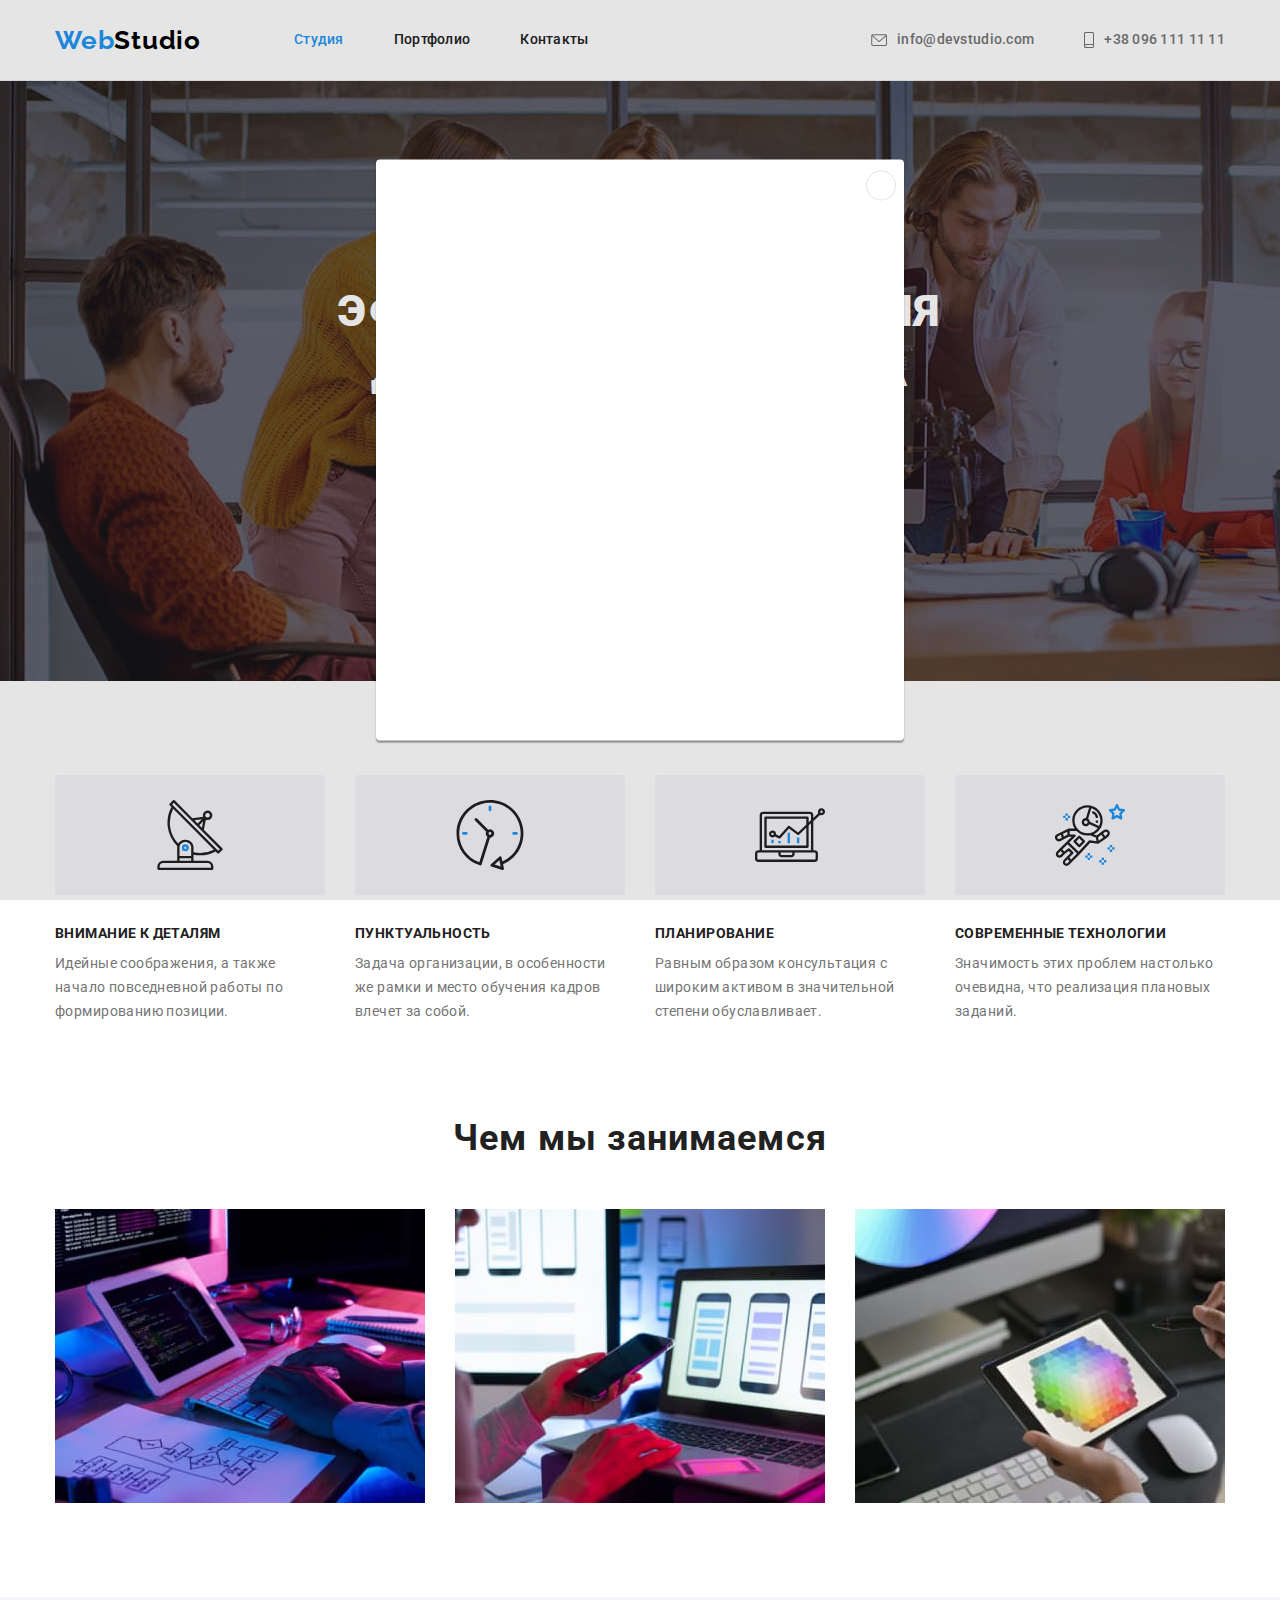
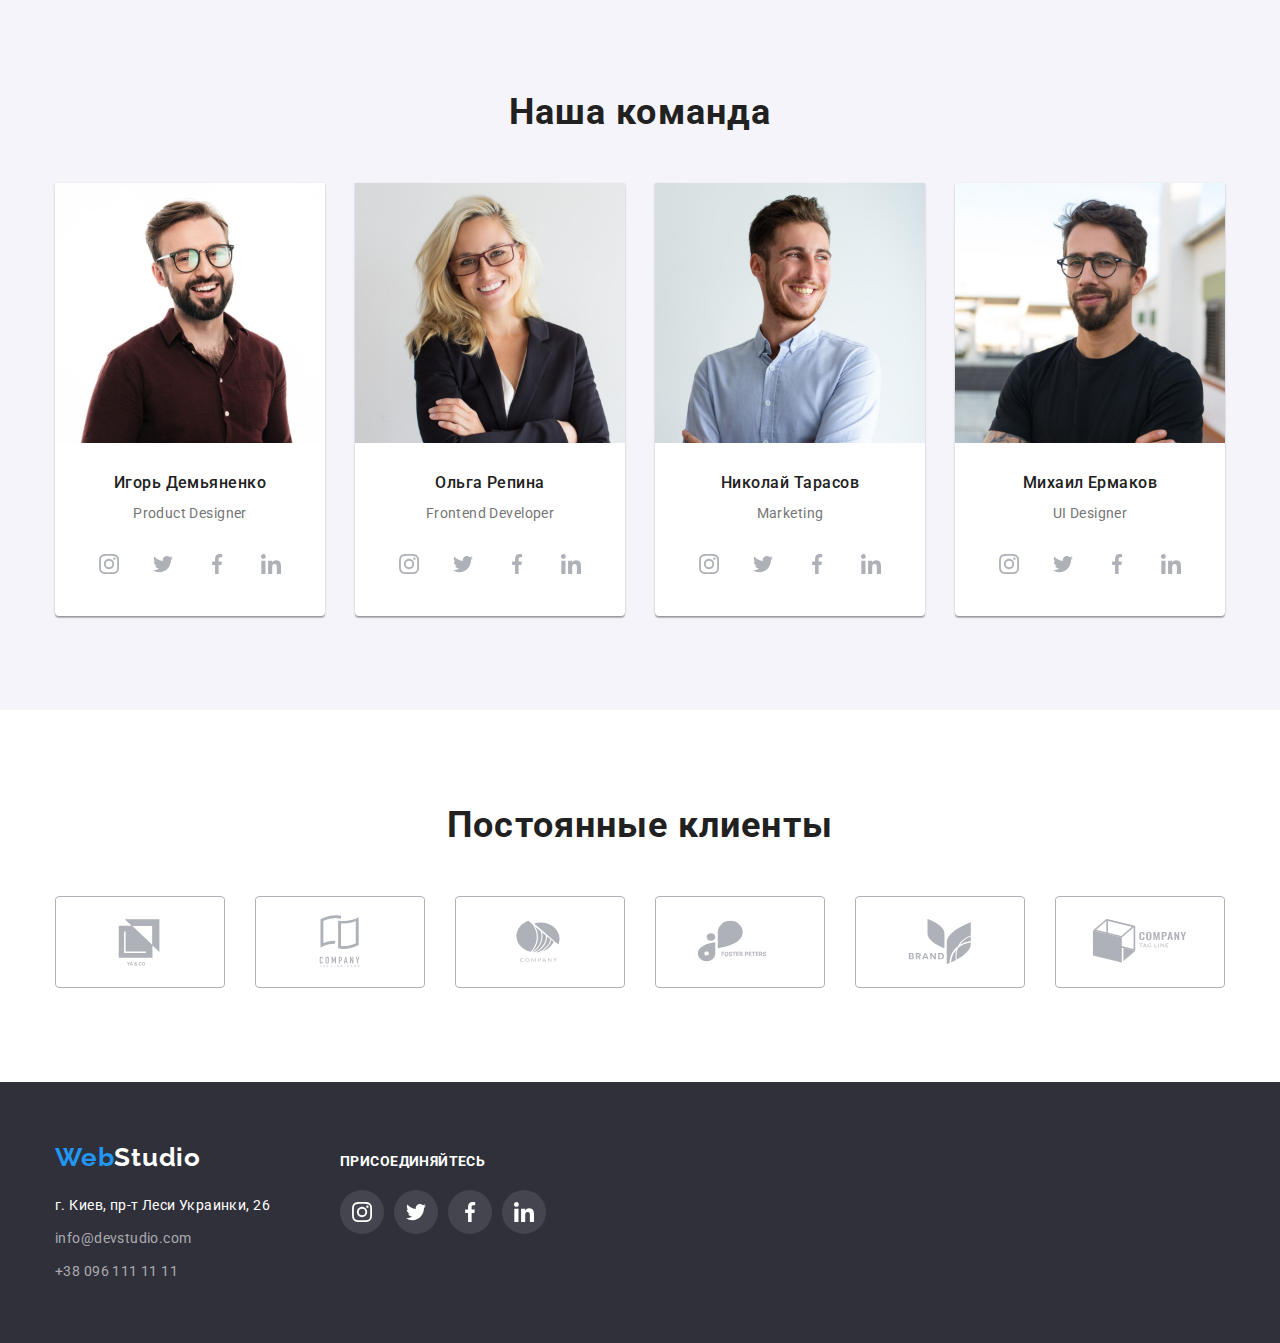
==== commit db6b21ae: "for hw5" ====
--- a/index.html
+++ b/index.html
@@ -66,6 +66,16 @@
           <button class="hero-button" type="button">Заказать услугу</button>
         </div>
       </section>
+
+      <div class="backdrop is-hidden">
+        <div class="modal">
+          <button class="modal-close" type="button">
+            <svg class="modal-close-icon" width="1px" height="11px">
+              <use href="./images/icon/icon.svg#icon-close"></use>
+            </svg>
+          </button>
+        </div>
+      </div>
 
       <!--Особенности-->
       <section class="section">
--- a/CSS/styles.css
+++ b/CSS/styles.css
@@ -152,10 +152,7 @@
 .container-footer {
     display: flex;
     align-items: baseline;
-    padding-top: 60px;
-    padding-bottom: 60px;
-    /* display: flex;
-    flex-direction: column;*/
+
 } 
 
 .header-btns {
@@ -215,10 +212,6 @@
     cursor: pointer; 
     margin: 0 auto;
   
-   
-    
-    
-   
 }
 .hero-button:hover ,
 .hero-button:focus{
@@ -226,6 +219,47 @@
 }
 
 
+.backdrop.is-hidden {
+    opacity: 1;
+}
+
+.backdrop {
+    position: absolute;
+    top: 50%;
+    left: 50%;
+    transform: translate(-50%, -50%);
+    width: 1600px;
+    height: 100%;
+    background-color: rgba(0, 0, 0, 0.1);
+} 
+    .modal {
+        position: absolute;
+        top: 50%;
+        left: 50%;
+        transform: translate(-50%, -50%);
+        width: 528px;
+        height: 581px;
+        background-color: rgba(255, 255, 255, 1);
+        box-shadow: 0px 1px 3px rgb(0 0 0 / 12%),
+        0px 1px 1px rgb(0 0 0 / 14%),
+        0px 2px 1px rgb(0 0 0 / 20%);
+        border-radius: 4px;
+    } 
+    .modal-close-icon {
+        fill: #000000;
+    }
+    .modal-close {
+
+position: absolute;      
+top: 11px;
+right: 8px;
+width: 30px;
+height: 30px;
+border-radius: 50%;
+border: 1px solid rgba(0, 0, 0, 0.1);
+ background-color: var(--header-bg-color);   
+           
+    }
 
 /* Особенности- */
 .section-title {
@@ -240,6 +274,18 @@
     color: var(--primery-text-color);
     margin-bottom: 10px;
 }
+.features-icon {
+    display: flex;
+    justify-content: center;
+    align-items: center;
+    margin-bottom: 30px;
+
+    width: 270px;
+    height: 120px;
+    background: var(--light2-bg-color);
+    border-radius: 4px;
+}
+
 /* what-we-do ---Чем мы занимаемся---*/
 .section-what-we-do {
     padding-bottom: 94px;
@@ -396,6 +442,8 @@
 
 /*Footer*/
 .footer {
+    padding-top: 60px;
+    padding-bottom: 60px;
     background-color: var(--dark-bg-color);
  
 }
@@ -404,7 +452,7 @@
 }
 
 .logo-footer {
-    display: block;
+   
     color: var(--accent-color);
     margin-bottom: 20px;
     font-family:var(--secondary-font);
@@ -413,9 +461,11 @@
     font-size: 26px;
     line-height: 1.19;
     letter-spacing: 0.03em;
- ;
+}
+  .link.logo-footer {
+    display: block;
+}
   
-}
 .logo-span-w {
     color: var(--header-bg-color);
 }
@@ -489,8 +539,6 @@
 .container-footer {
     display: flex;
     align-items: baseline;
-    padding-top: 60px;
-    padding-bottom: 60px;
 }
 
 
@@ -521,7 +569,6 @@
 .modal-button:focus {
     background-color: var(--accent-color);
     color: var(--header-bg-color);
-    background: #2196F3;
     box-shadow: 0px 3px 1px rgba(0, 0, 0, 0.1),
     0px 1px 2px rgba(0, 0, 0, 0.08),
     0px 2px 2px rgba(0, 0, 0, 0.12);
@@ -533,7 +580,7 @@
     box-sizing: border-box;
     display: flex;
     flex-wrap: wrap;
-    margin-right: -30px;
+   
 }
 
 
@@ -590,15 +637,17 @@
 letter-spacing: 0.03em;
 color: var(--secondary-text-color);
 }
-
-.employees-item-link:hover {
+.employees-item-link {
 display:inline-block;
-background: var(--header-bg-color);
-border: 1px solid #EEEEEE;
+}
+
+.employees-item-link:hover, 
+.employees-item-link:focus{
+
 box-shadow: 0px 1px 1px rgba(0, 0, 0, 0.12),
 0px 4px 4px rgba(0, 0, 0, 0.06),
 1px 4px 6px rgba(0, 0, 0, 0.16);
-transition: 0.3s;
+
 } 
         /* SVG HW4 */
 .menu-contacts-item {
@@ -620,20 +669,10 @@
     color: var(--accent-color);  
 }
 .header-contacts-link:hover>.icon-contacts,
-.header-contacts-link:hover>.icon-contacts {
+.header-contacts-link:focus>.icon-contacts {
     fill: var(--accent-color);
 }
 
 /* Benefits */
 
-.features-icon {
-    display: flex;
-    justify-content: center;
-    align-items: center;
-    margin-bottom: 30px;
-
-    width: 270px;
-    height: 120px;
-    background: var(--light2-bg-color);
-    border-radius: 4px;
-}
+
